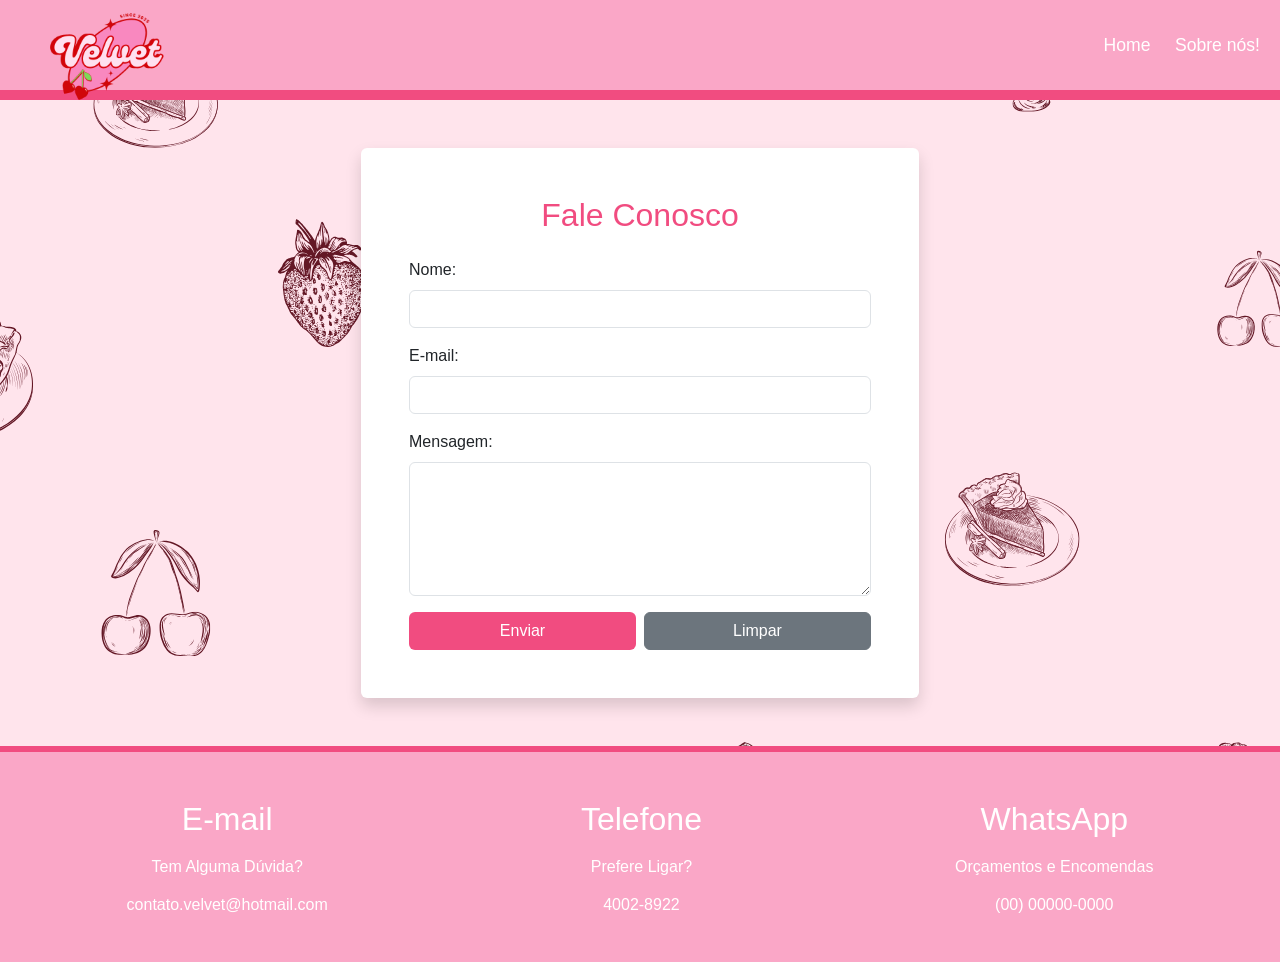
==== contato.html @ 19e4a846 "Update do site" ====
<!DOCTYPE html>
<html lang="pt-br">

<head>
    <meta charset="UTF-8">
    <meta name="viewport" content="width=device-width, initial-scale=1.0">
    <title>Contato - Velvet</title>
    <link rel="icon" type="image/x-icon" href="logo.png">
    <link href="https://cdn.jsdelivr.net/npm/bootstrap@5.3.8/dist/css/bootstrap.min.css" rel="stylesheet">
    <link rel="stylesheet" href="style.css">
</head>

<body>

    <header>
        <figure class="logo">
            <img src="logo.png" alt="img" height="10%" width="35%">
        </figure>
        <nav class="navigation">
            <a href="index.html">Home</a>
            <a href="sobre.html">Sobre nós!</a>
        </nav>
    </header>
    <div class="barra_nav2"></div>

    <main class="container mt-5 mb-5">
        <div class="col-md-6 mx-auto bg-white p-5 shadow rounded">
            <h2 class="text-center mb-4" style="color: #f14c80;">Fale Conosco</h2>
            <form action="#">
                <div class="mb-3">
                    <label for="nome" class="form-label">Nome:</label>
                    <input type="text" class="form-control" id="nome" name="nome" required>
                </div>
                <div class="mb-3">
                    <label for="email" class="form-label">E-mail:</label>
                    <input type="email" class="form-control" id="email" name="email" required>
                </div>
                <div class="mb-3">
                    <label for="mensagem" class="form-label">Mensagem:</label>
                    <textarea class="form-control" id="mensagem" name="mensagem" rows="5" required></textarea>
                </div>
                <div class="d-flex gap-2">
                    <button type="submit" class="btn btn-primary w-50"
                        style="background-color: #f14c80; border: none;">Enviar</button>
                    <button type="reset" class="btn btn-secondary w-50">Limpar</button>
                </div>
            </form>
        </div>
    </main>

    <footer>
        <div class="w-100">
            <div class="barra_footer"></div>
            <div class="contato">
                <div class="coluna1 p-3 d-flex flex-column align-items-center">
                    <i class="fa-regular fa-envelope fa-2x mb-2"></i>
                    <h2>E-mail</h2>
                    <p class="mt-2">Tem Alguma Dúvida?</p>
                    <h4 class="fs-6">contato.velvet@hotmail.com</h4>
                </div>
                <div class="coluna2 p-3 d-flex flex-column align-items-center">
                    <i class="fa-solid fa-phone-flip fa-2x mb-2"></i>
                    <h2>Telefone</h2>
                    <p class="mt-2">Prefere Ligar?</p>
                    <h4 class="fs-6">4002-8922</h4>
                </div>
                <div class="coluna3 p-3 d-flex flex-column align-items-center">
                    <i class="fa-brands fa-whatsapp fa-2x mb-2"></i>
                    <h2>WhatsApp</h2>
                    <p class="mt-2">Orçamentos e Encomendas</p>
                    <h4 class="fs-6">(00) 00000-0000</h4>
                </div>
            </div>
        </div>
    </footer>

    <script src="https://cdn.jsdelivr.net/npm/bootstrap@5.3.8/dist/js/bootstrap.bundle.min.js"></script>
</body>

</html>
---- style.css ----
* {
    margin: 0;
    padding: 0;
    box-sizing: border-box;
    font-family: 'Gill Sans', 'Gill Sans MT', Calibri, 'Trebuchet MS', sans-serif;
}

body {
    width: 100%;
    background-image: url(fundo4.png);
}

header {
    background-color: #faa7c7;
    height: 90px;
    display: flex;
    justify-content: space-between;
    align-items: center;
    padding: 0 20px;
}

.logo_nav {
    max-height: 70px;
    margin-top: 8px;
}

.navigation a {
    position: relative;
    font-size: 1.1em;
    text-decoration: none;
    font-weight: 500;
    margin-left: 20px;
    color: white;
}

.navigation a::after {
    content: '';
    position: absolute;
    left: 0;
    bottom: -6px;
    width: 100%;
    height: 3px;
    background: white;
    border-radius: 5px;
    transform-origin: right;
    transform: scaleX(0);
    transition: transform .5s;
}

.navigation a:hover::after {
    transform-origin: left;
    transform: scaleX(1);
    background-color: #fff;
}

.barra_nav2 {
    height: 10px;
    background-color: #f14c80;
}

.fundo {
    background-color: #ffc1d5;
    padding: 40px 20px;
    margin: 40px auto;
    border-radius: 20px;
    max-width: 1100px;
}

.container_produto {
    display: flex;
    gap: 2rem;
    align-items: center;
    justify-content: center;
    flex-wrap: wrap;
    margin-bottom: 2rem;
}

.card_doces {
    max-width: 230px;
    width: 100%;
    height: 330px;
    background-color: #ffffff;
    border: 2px solid #faa7c7;
    border-radius: 20px;
    display: flex;
    flex-direction: column;
    align-items: center;
    justify-content: space-between;
    padding: 15px;
    transition: transform 0.3s ease, box-shadow 0.3s ease;
    box-shadow: 0 4px 8px rgba(0, 0, 0, 0.08);
}

.card_doces:hover {
    transform: translateY(-6px);
    box-shadow: 0 10px 20px rgba(0, 0, 0, 0.15);
}

.img_card {
    width: 100%;
    height: 150px;
    object-fit: cover;
    border-radius: 12px;
    background-color: #f8f9fa;
}

.txt_card {
    font-size: 1rem;
    font-weight: bold;
    color: #444444;
    text-align: center;
    margin: 10px 0 0 0;
}

.btn_card {
    width: 100%;
}

.btn_card button {
    width: 100%;
    background-color: #f14c80;
    color: white;
    border: none;
    border-radius: 10px;
    padding: 8px 0;
    font-weight: bold;
    font-size: 0.95rem;
    cursor: pointer;
    transition: background-color 0.3s ease, transform 0.2s ease;
}

.btn_card button:hover {
    background-color: #d9386c;
    transform: scale(1.02);
}

.barra_footer {
    height: 6px;
    background-color: #f14c80;
    margin-top: 3rem;
}

.contato {
    background-color: #faa7c7;
    color: #ffffff;
    display: flex;
    justify-content: space-around;
    align-items: center;
    flex-wrap: wrap;
    padding: 1.5rem 0;
    text-align: center;
}

.logo {
    margin-top: 30px;
}
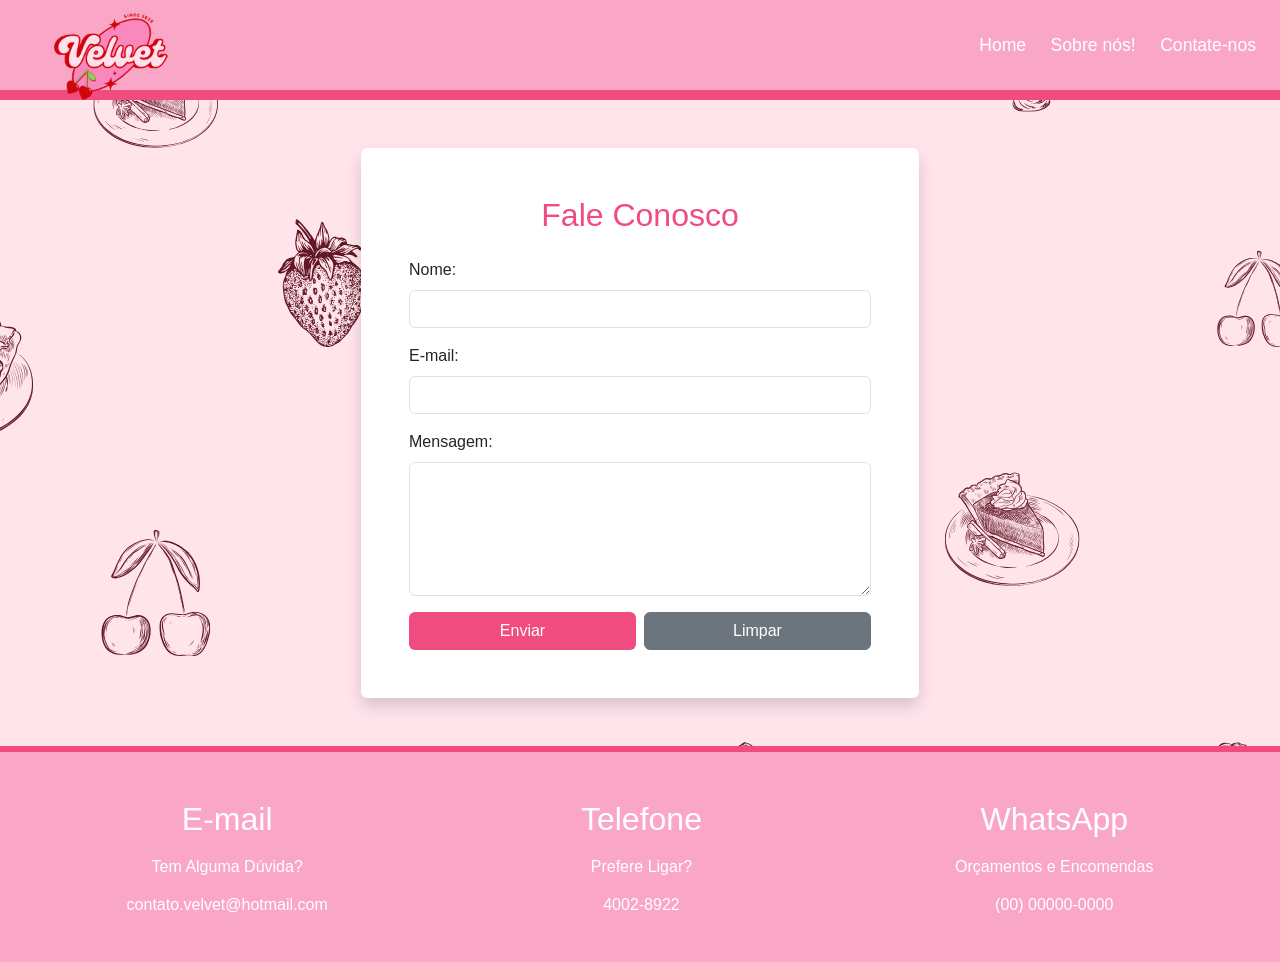
==== commit db742979: "Update contato.html" ====
--- a/contato.html
+++ b/contato.html
@@ -12,14 +12,25 @@
 
 <body>
 
-    <header>
-        <figure class="logo">
-            <img src="logo.png" alt="img" height="10%" width="35%">
-        </figure>
-        <nav class="navigation">
-            <a href="index.html">Home</a>
-            <a href="sobre.html">Sobre nós!</a>
-        </nav>
+    <header class="navbar navbar-expand-md px-4" style="background-color: #faa7c7;">
+        <a class="navbar-brand" href="index.html">
+            <figure class="logo">
+                <img src="logo.png" alt="img" height="10%" width="35%">
+            </figure>
+        </a>
+
+        <button class="navbar-toggler border-0" type="button" data-bs-toggle="collapse"
+            data-bs-target="#conteudoNavbar">
+            <span class="navbar-toggler-icon"></span>
+        </button>
+
+        <div class="collapse navbar-collapse justify-content-end" id="conteudoNavbar">
+            <nav class="navigation">
+                <a href="index.html">Home</a>
+                <a href="sobre.html">Sobre nós!</a>
+                <a href="contato.html">Contate-nos</a>
+            </nav>
+        </div>
     </header>
     <div class="barra_nav2"></div>
 
@@ -77,4 +88,4 @@
     <script src="https://cdn.jsdelivr.net/npm/bootstrap@5.3.8/dist/js/bootstrap.bundle.min.js"></script>
 </body>
 
-</html>+</html>
--- a/style.css
+++ b/style.css
@@ -153,4 +153,46 @@
 
 .logo {
     margin-top: 30px;
-}+}
+
+@media (max-width: 678px) {
+    header {
+        height: auto;
+        padding: 15px 10px;
+        flex-direction: column;
+        gap: 10px;
+    }
+
+    .logo {
+        margin-top: 0;
+    }
+
+    .logo img {
+        width: 120px !important;
+        height: auto !important;
+    }
+
+    #carouselExampleInterval{
+        display: none;
+    }
+
+    .navigation {
+        display: flex;
+        gap: 15px;
+    }
+
+    .navigation a {
+        margin-left: 0;
+        font-size: 1rem;
+    }
+
+    .fundo {
+        padding: 20px 10px;
+        margin: 20px 10px;
+    }
+
+    .contato {
+        flex-direction: column;
+        gap: 20px;
+    }
+}
